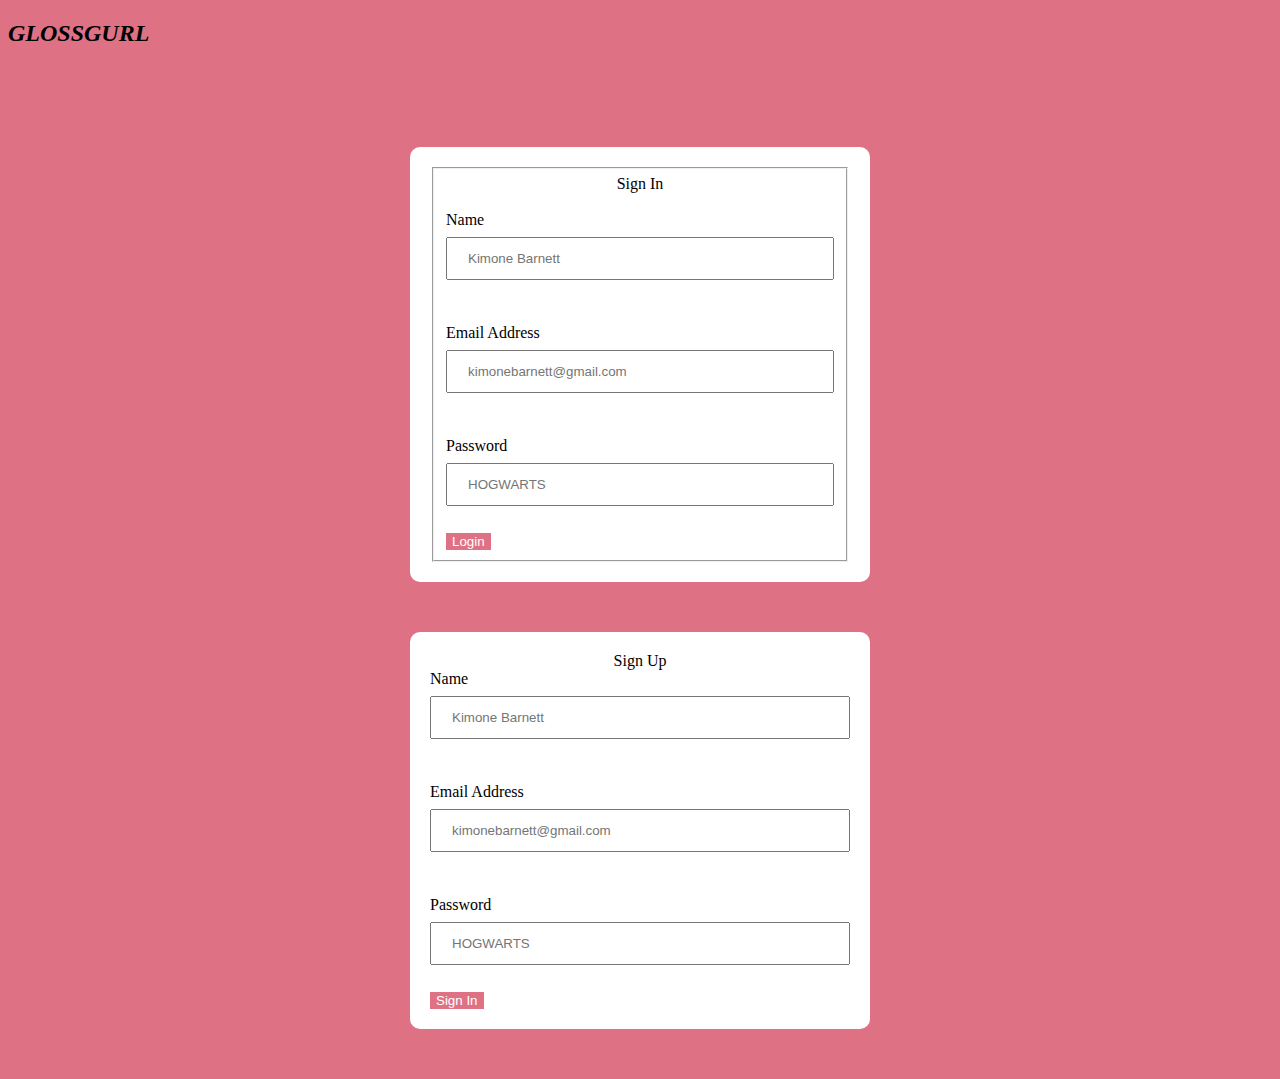
==== index.html @ cba56dc6 "deploy" ====
<!DOCTYPE html>
<html>
  <head>
    <meta charset="UTF-8">
    <meta name="viewport" content="width=device-width, initial-scale=1.0">
    <link rel="stylesheet" href="index.css">

    <title>GLOSSGURL</title>
</head>
<body>
  <h2><i>GLOSSGURL</i></h2>
  <div class="form-container"></div>
  <form>
   <fieldset>
    <center><legend>Sign In</legend></center><br>
    <label for="name">Name</label>
    <br>
    <input type="text" id="name" name="name"
    placeholder="Kimone Barnett" required><br>
    <br><br>

    <label for="email">Email Address</label>
    <br>
    <input type="email" id="email" name="email" 
    placeholder="kimonebarnett@gmail.com" required><br>
    <br><br>

    <label for="pwd">Password</label>
    <br>
    <input type=password id="pwd" name="pwd" pattern="[A-Za-z]{8}" placeholder="HOGWARTS" required>
    <br><br>
    
    <input type="submit" value="Login">
   </fieldset>
  </form>
  
    <form id= "createacc" class="create-account">
      <center><legend>Sign Up</legend></center>
      <label for="name">Name</label>
    <br>
    <input type="text" id="Name" name="Name" placeholder="Kimone Barnett" required><br>
    <br><br>

    <label for="email">Email Address</label>
    <br>
    <input type="email" id="Email" name="Email" placeholder="kimonebarnett@gmail.com" required><br>
    <br><br>

    <label for="pword">Password</label>
    <br>
    <input type=password id="pword" name="pword" pattern="[A-Za-z]{8}" placeholder="HOGWARTS" required>
    <br><br>
    
    <input type="submit" value="Sign In">
    </form>
  
    <script>
      const username= "kimonebarett@gmail.com";
      const SPassword="HOGWARTS123"; 

      function signupForm(){
        const name= document.getElementById("Name").value;
        const email= document.getElementById("Email").value;
        const password= document.getElementById("pword").value;
        localStorage.setItem("Name", name);
        localStorage.setItem("email", email).value;
        localStorage.setItem("password", password);
      }

      
      let attempts=0;

      function loginForm()
      {
        const email=document.getElementById("email").value;
        const password=document.getElementById("pwd").value;
        attempts++;
        const signupemail=localStorage.getItem("email");
        const signuppsword=locatstorage.getItem("password");
        if ((email ==username && password==password) 
        ||
      (email==signupemail&& password==signuppsword))
      {
        alert("Login Sucessful");
        const name = signupEmail === email ? localStorage.getItem("signupName") : "Default User";
                localStorage.setItem("currentUserName", name);
                localStorage.setItem("currentUserEmail", email);
        window.location.href="product.html";
      }else
      {
        if (attempts>=3){
        alert("Invalid Login");
        window.location.href="errorpage.html";
        }
      }
      }
    </script>
</div>
</body> 
</html>
---- index.css ----
body{
    font-family: 'Times New Roman', Times, serif;
    background-color: rgba(208, 46, 73, 0.677);
}
input[type=text],[type=email],[type=password]
{
    width:100%;
    padding: 12px 20px;
    margin: 8px 0;
    box-sizing: border-box;
}
input[type=submit],[type=reset]
{
    background-color:rgba(208, 46, 73, 0.677) ;
    border: none;
    color: white;
    cursor: pointer;
}
form
{
    background-color: white;
    border-radius: 10px;
    padding: 20px;
    width: 420px;
    margin: 50px auto;
}
.form-container
{
    flex-direction: column;
    display:flex;
    margin: 50px auto;
    justify-content: space-around;
    align-items: center;
}
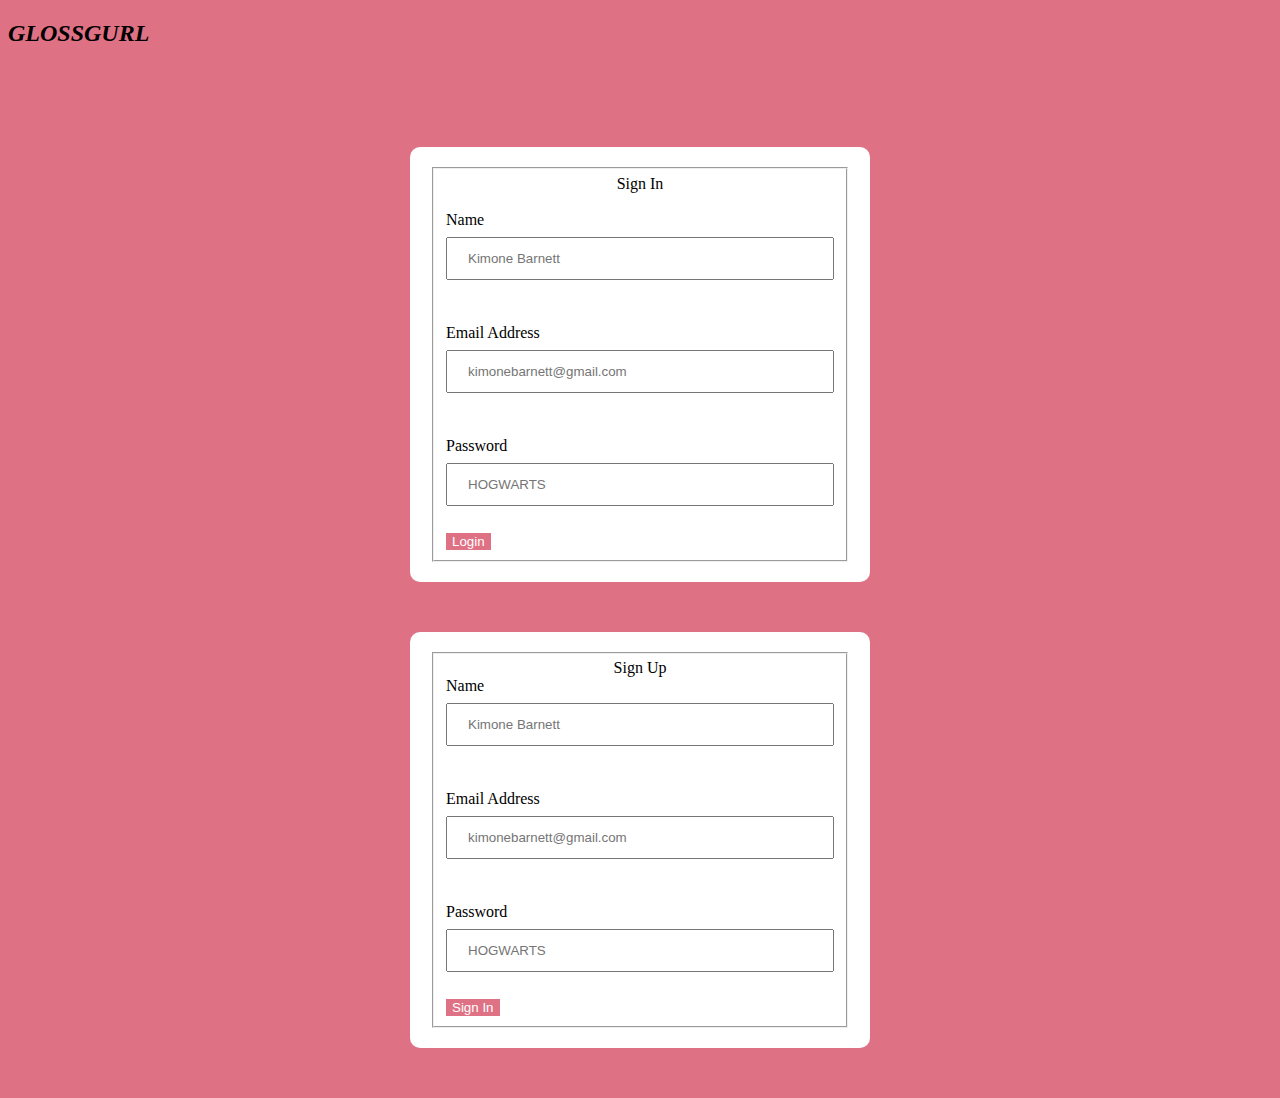
==== commit b3615c40: "deploy" ====
--- a/index.html
+++ b/index.html
@@ -34,7 +34,8 @@
    </fieldset>
   </form>
   
-    <form id= "createacc" class="create-account">
+  <form onsubmit="loginForm(); return false;">
+    <fieldset>
       <center><legend>Sign Up</legend></center>
       <label for="name">Name</label>
     <br>
@@ -52,34 +53,35 @@
     <br><br>
     
     <input type="submit" value="Sign In">
+    </fieldset>
     </form>
   
     <script>
       const username= "kimonebarett@gmail.com";
       const SPassword="HOGWARTS123"; 
+      let attempts = 0;
 
       function signupForm(){
         const name= document.getElementById("Name").value;
         const email= document.getElementById("Email").value;
         const password= document.getElementById("pword").value;
-        localStorage.setItem("Name", name);
-        localStorage.setItem("email", email).value;
-        localStorage.setItem("password", password);
+        localStorage.setItem("signupName", name);
+        localStorage.setItem("signupEmail", email);
+        localStorage.setItem("signupPassword", password);
+
+        alert("Account Created! Please log in.");
       }
-
-      
-      let attempts=0;
 
       function loginForm()
       {
         const email=document.getElementById("email").value;
         const password=document.getElementById("pwd").value;
+        const signupEmail=localStorage.getItem("signupEmail");
+        const signupPassword=localstorage.getItem("signupPassword");
         attempts++;
-        const signupemail=localStorage.getItem("email");
-        const signuppsword=locatstorage.getItem("password");
-        if ((email ==username && password==password) 
+        if ((email ===username && password===SPassword) 
         ||
-      (email==signupemail&& password==signuppsword))
+      (email===signupemail&& password==signupPassword))
       {
         alert("Login Sucessful");
         const name = signupEmail === email ? localStorage.getItem("signupName") : "Default User";
